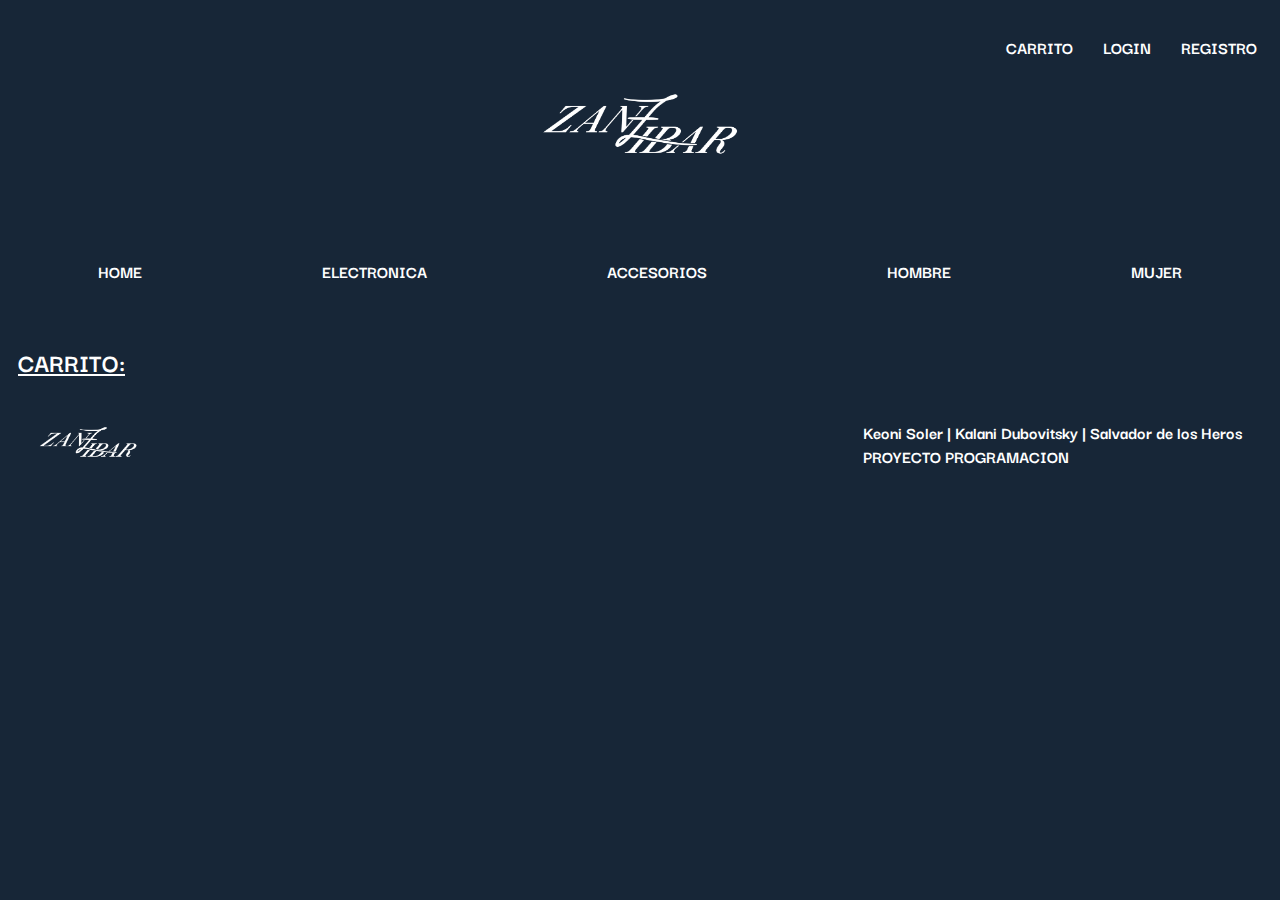
==== cart.html @ a73cb53c "Cambio de logo pestaña y cambios a las cajas y imagenes del html" ====
<!DOCTYPE html>
<html lang="en">

<head>
    <meta charset="UTF-8">
    <meta name="viewport" content="width=device-width, initial-scale=1.0">
    <link rel="icon" type="image.jpg" href="imagenes/logopestaña.png">
    <link rel="preconnect" href="https://fonts.googleapis.com">
    <link rel="preconnect" href="https://fonts.gstatic.com" crossorigin>
    <link href="https://fonts.googleapis.com/css2?family=Darker+Grotesque:wght@300..900&display=swap" rel="stylesheet">
    <link rel="stylesheet" href="./css/styles.css">
    <title>Carrito</title>
</head>

<body>
    <header>
        <nav class="nav">
            <a href="cart.html" class="separacion-cajas-arriba">CARRITO</a>
            <a href="login.html" class="separacion-cajas-arriba">LOGIN</a>
            <a href="register.html" class="separacion-cajas-arriba">REGISTRO</a>
        </nav>
        <div class="divlogo">
            <a href="index.html"><img src="imagenes/zanzibarlogo.png" alt="zanzibar-logo" class="logoprincipal"></a>
        </div>
        <nav class="navegador">
            <a href="index.html">HOME</a>
            <a href="category.html">ELECTRONICA</a>
            <a href="category.html">ACCESORIOS</a>
            <a href="category.html">HOMBRE</a>
            <a href="category.html">MUJER</a>
        </nav>
    </header>
    <h2 class="subtitulo"><a href=""><u>CARRITO:</u></a></h2>

    <!--Footer-->
    <footer class="footer">
        <div>
            <img src="imagenes/zanzibarlogo.png" alt="footer-logo" class="footer-logo">
        </div>
        <p class="participantes"> Keoni Soler | Kalani Dubovitsky | Salvador de los Heros <br> PROYECTO PROGRAMACION</p>
    </footer>
</body>

</html>
---- css/styles.css ----
* { 
    box-sizing: border-box; 
 } 
body{
 background-color: #172637;
 min-height: 100%; 
 font-family: "Darker Grotesque", sans-serif;
 font-weight: bold;
 font-size: large;
}
a{
color: white;
text-decoration: none;
}
.divlogo{
    display: flex;
    justify-content: center;
    padding-bottom: 30px;
}
.logoprincipal{
    width: 200px;
    height: 100px;
}
.navegador{
    display: flex;
    justify-content: space-around;
    margin-top: 50px;
    margin-bottom: 50px;
}
nav{
    display: flex;
    justify-content: flex-end;
    margin-top: 20px;
    flex-direction: row;
}
.separacion-cajas-arriba {
    padding: 15px;
}
.subtitulo{
    color: white;
    margin-top: 60px;
    text-decoration: none;
    margin-left: 10px;
}
.carro{
    height: 25px;
    width: 35px;
}
button{
    font-weight: bold;
    background-color: rgba(0, 0, 255, 0);
}
.link-carrito{
    color: black;
    display: flex;
    justify-content: center;
    align-items: center;
    font-weight: bold;
    padding: 3px;
    gap: 3px;
}
.ver-mas{
    margin-top: 5px;
}
.link-ver-mas{
    color: black;
}
.articleHome{
    background-color: rgba(245, 245, 220, 0.226);
    padding: 20px;
    border: solid 2px lightblue;
    display: flex;
    flex-direction: column;
    flex-wrap: wrap;
    margin: 5px;
    height: 530px;
    width: 270px;
}
.sectionropahombres{
    color: white;
    display: flex;
    flex-wrap: wrap;
    flex-direction: row;
    justify-content: space-around;
}
.sectionaccesorios{
    color: white;
    display: flex;
    flex-wrap: wrap;
    flex-direction: row;
    justify-content: space-around;
}
.sectionelectronica{
    color: white;
    display: flex;
    flex-wrap: wrap;
    flex-direction: row;
    justify-content: space-around;
}
.imagenes{
    height: 227px;
    width: 227px;
}
.imagenes article{

}
.footer-logo{
    height: 50px;
    width: 100px;
}
.participantes{
    color: white;
}
.footer{
    display: flex;
    flex-wrap: wrap;
    flex-direction: row;
    justify-content: space-between;
    align-items: center;
    margin-top: 20px;
    margin-left: 30px;
    margin-right: 30px;
}
.artilceProductoP{
    color: white;
    margin-left: 40px;
}
.linkcarrito{
    color: white;
    display: flex;
    justify-content: center;
    align-items: center;
    font-weight: bold;
    padding: 3px;
    gap: 3px;
}
.imagendetalle{
    height: 400px;
    width: 350px;
}
.login {
    display: flex;
    flex-direction: column;
    align-items: flex-start;
    background-color: rgba(245, 245, 220, 0.226);
    padding: 20px;
    border: solid 2px lightblue;
    margin: 5px;
    margin-left: 300px;
    margin-right: 300px;
}
.buttonIngresar{
    margin-top: 10px;
}
.colorLabel{
    color: white;
    
}

.register {
    display: flex;
    flex-direction: column;
    align-items: flex-start;
    background-color: rgba(245, 245, 220, 0.226);
    padding: 20px;
    border: solid 2px lightblue;
    margin: 5px;
    margin-left: 300px;
    margin-right: 300px;
}

.buttonRegistrame{
    margin-top: 10px;
}

.recuperar{
    display: flex;
    flex-direction: column;
    align-items: flex-start;
    background-color: rgba(245, 245, 220, 0.226);
    padding: 20px;
    border: solid 2px lightblue;
    margin: 5px;
    margin-left: 300px;
    margin-right: 300px;
}

.buttonRecuperar{
    margin-top: 10px;
}
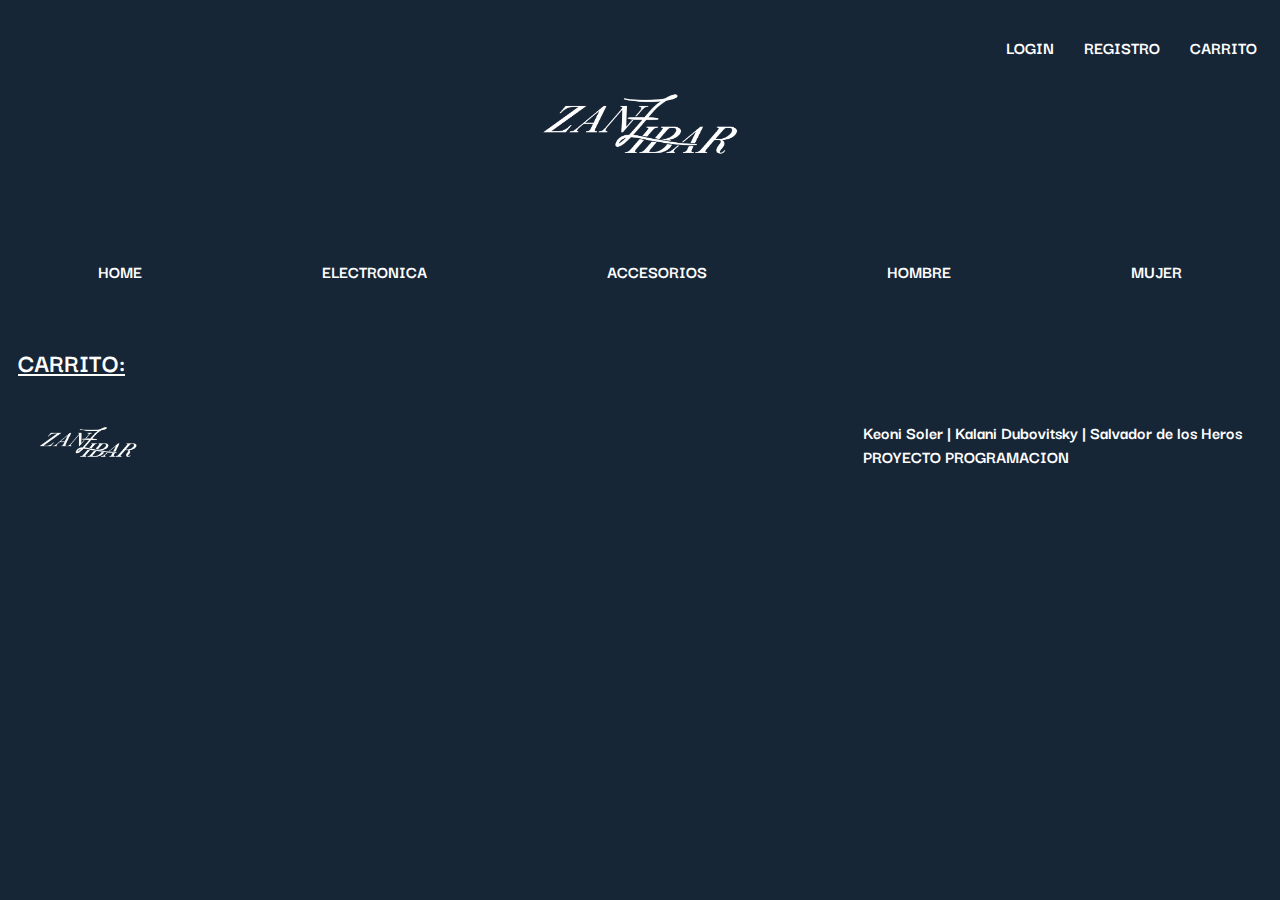
==== commit f73d3f74: "Terminado el recuperar" ====
--- a/cart.html
+++ b/cart.html
@@ -15,9 +15,9 @@
 <body>
     <header>
         <nav class="nav">
-            <a href="cart.html" class="separacion-cajas-arriba">CARRITO</a>
             <a href="login.html" class="separacion-cajas-arriba">LOGIN</a>
             <a href="register.html" class="separacion-cajas-arriba">REGISTRO</a>
+            <a href="cart.html" class="separacion-cajas-arriba">CARRITO</a>
         </nav>
         <div class="divlogo">
             <a href="index.html"><img src="imagenes/zanzibarlogo.png" alt="zanzibar-logo" class="logoprincipal"></a>
--- a/css/styles.css
+++ b/css/styles.css
@@ -101,9 +101,6 @@
     height: 227px;
     width: 227px;
 }
-.imagenes article{
-
-}
 .footer-logo{
     height: 50px;
     width: 100px;
@@ -138,53 +135,107 @@
     height: 400px;
     width: 350px;
 }
+
 .login {
     display: flex;
     flex-direction: column;
-    align-items: flex-start;
-    background-color: rgba(245, 245, 220, 0.226);
-    padding: 20px;
-    border: solid 2px lightblue;
-    margin: 5px;
-    margin-left: 300px;
-    margin-right: 300px;
+    background-color: rgba(245, 245, 220, 0.226);
+    padding: 20px;
+    border: solid 2px lightblue;
+    width: 100%;
+}
+.sectionLogin{
+    max-width: 350px;
+}
+.subtituloLogin{
+    color: white;
+    text-decoration: none;
+}
+.main-login{
+    display: flex;
+    justify-content: center;
+}
+.inputContra{
+    margin-right: 86px;
+    background-color: transparent;
+    border: none;
+    color: black;
+    }
+    
+.inputEmail{
+    margin-right: 86px;
+        background-color: transparent;
+        border: none;
+        color: black;
+        margin-top: 2px;
+    }
+.linea{
+    background-color: white;
+    width: 100%;
+}
+::placeholder{
+    color: black;
 }
 .buttonIngresar{
     margin-top: 10px;
+    border: solid 1px white;
 }
 .colorLabel{
     color: white;
-    
-}
-
+}
+.termsLabel{
+    color: white;
+    margin-top: 10px;
+}
+.subtituloRegister{
+    color: white;
+    text-decoration: none;
+}
 .register {
     display: flex;
     flex-direction: column;
-    align-items: flex-start;
-    background-color: rgba(245, 245, 220, 0.226);
-    padding: 20px;
-    border: solid 2px lightblue;
-    margin: 5px;
-    margin-left: 300px;
-    margin-right: 300px;
-}
-
+    background-color: rgba(245, 245, 220, 0.226);
+    padding: 20px;
+    border: solid 2px lightblue;
+    width: 100%;
+}
+.sectionRegister{
+ max-width: 350px;
+}
 .buttonRegistrame{
     margin-top: 10px;
-}
-
+    border: solid 1px white;
+}
+.main-register{
+    display: flex;
+    justify-content: center;
+}
+.subtituloRecuperar{
+    color: white;
+    text-decoration: none;
+}
 .recuperar{
     display: flex;
     flex-direction: column;
-    align-items: flex-start;
-    background-color: rgba(245, 245, 220, 0.226);
-    padding: 20px;
-    border: solid 2px lightblue;
-    margin: 5px;
-    margin-left: 300px;
-    margin-right: 300px;
-}
-
+    background-color: rgba(245, 245, 220, 0.226);
+    padding: 20px;
+    border: solid 2px lightblue;
+    width: 100%;
+}
+.sectionRecover{
+    max-width: 350px;
+}
+.mainRecover{
+    display: flex;
+    justify-content: center;
+}
 .buttonRecuperar{
     margin-top: 10px;
-}
+    border: solid 1px white;
+}
+.Recuperalabel{
+    color: white;
+    margin-top: 10px;
+}
+@media (max-width: 420px){
+}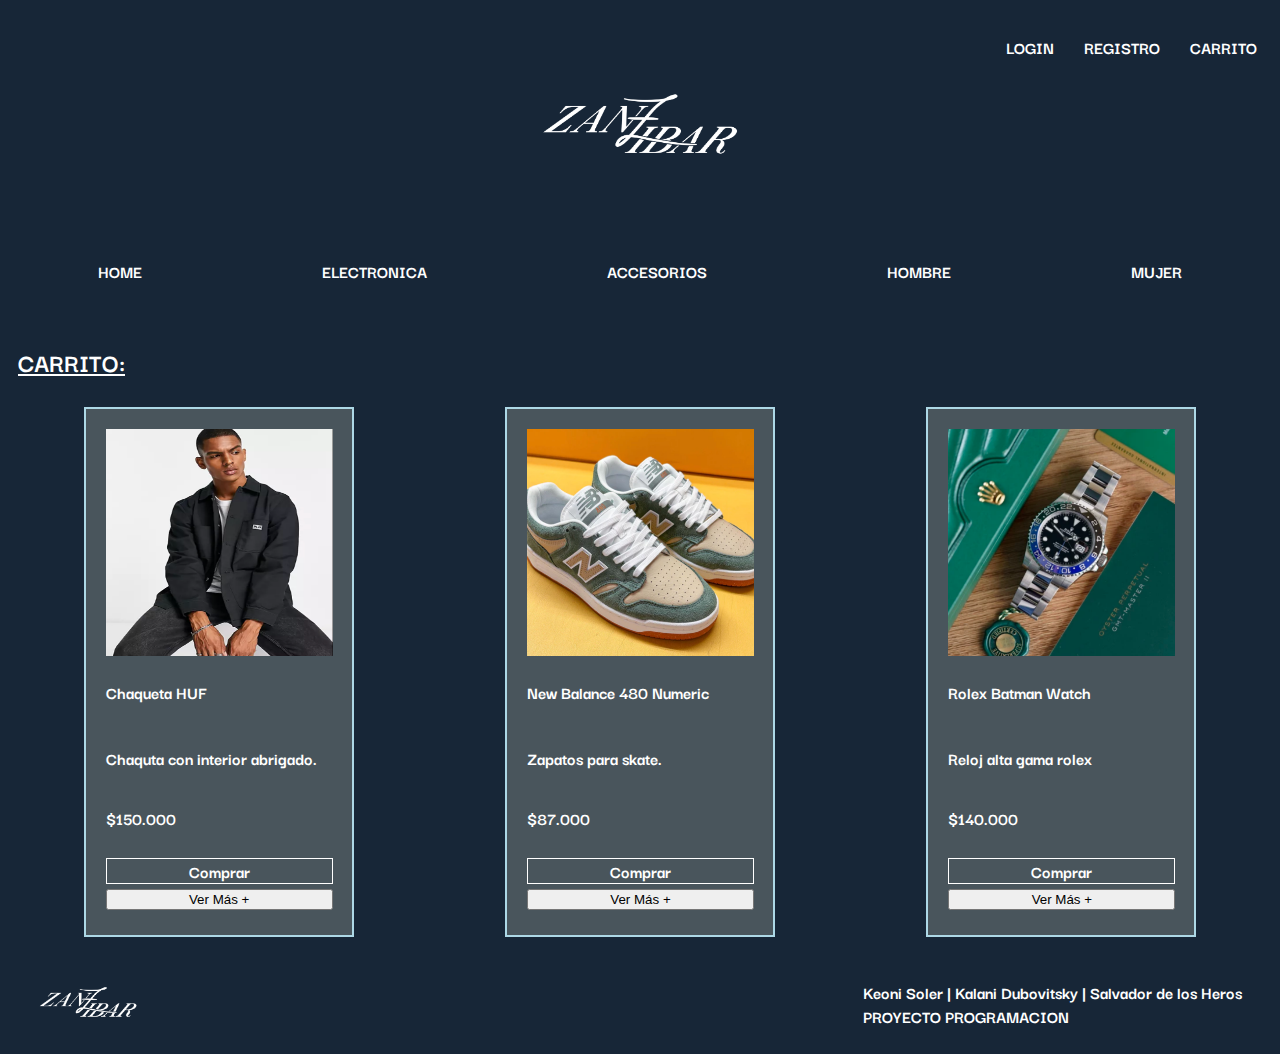
==== commit 7f8f7b9c: "HTML del Carrito y Estilos del Carrito" ====
--- a/cart.html
+++ b/cart.html
@@ -31,7 +31,32 @@
         </nav>
     </header>
     <h2 class="subtitulo"><a href=""><u>CARRITO:</u></a></h2>
-
+    <section class="sectionropahombres">
+        <article class="articleHome">
+            <img src="imagenes/jacket.png" alt="Jacket" class="imagenes">
+            <h4>Chaqueta HUF</h4>
+            <p>Chaquta con interior abrigado.</p>
+            <p>$150.000</p>
+            <a href="cart.html" class="comprarCarrito">Comprar</a>
+            <button type="button" class="ver-mas"><a href="./producto.html" class="link-ver-mas">Ver Más +</a></button>
+        </article>
+        <article class="articleHome">
+            <img src="imagenes/shoes.png" alt="Shoes" class="imagenes">
+            <h4>New Balance 480 Numeric</h4>
+            <p>Zapatos para skate.</p>
+            <p>$87.000</p>
+            <a href="cart.html" class="comprarCarrito">Comprar</a>
+            <button type="button" class="ver-mas"><a href="./producto.html" class="link-ver-mas">Ver Más +</a></button>
+        </article>
+        <article class="articleHome">
+            <img src="imagenes/analogwatch.png" alt="rolex-watch" class="imagenes" class="carro">
+            <h4>Rolex Batman Watch</h4>
+            <p>Reloj alta gama rolex</p>
+            <p>$140.000</p>
+            <a href="cart.html" class="comprarCarrito">Comprar</a>
+            <button type="button" class="ver-mas"><a href="./producto.html" class="link-ver-mas">Ver Más +</a></button>
+        </article>
+    </section>
     <!--Footer-->
     <footer class="footer">
         <div>
--- a/css/styles.css
+++ b/css/styles.css
@@ -45,10 +45,6 @@
 .carro{
     height: 25px;
     width: 35px;
-}
-button{
-    font-weight: bold;
-    background-color: rgba(0, 0, 255, 0);
 }
 .link-carrito{
     color: black;
@@ -179,6 +175,7 @@
 .buttonIngresar{
     margin-top: 10px;
     border: solid 1px white;
+    text-align: center;
 }
 .colorLabel{
     color: white;
@@ -205,6 +202,7 @@
 .buttonRegistrame{
     margin-top: 10px;
     border: solid 1px white;
+    text-align: center;
 }
 .main-register{
     display: flex;
@@ -232,10 +230,16 @@
 .buttonRecuperar{
     margin-top: 10px;
     border: solid 1px white;
+    text-align: center;
 }
 .Recuperalabel{
     color: white;
     margin-top: 10px;
+}
+.comprarCarrito{
+    margin-top: 10px;
+    border: solid 1px white;
+    text-align: center;
 }
 @media (max-width: 420px){
 }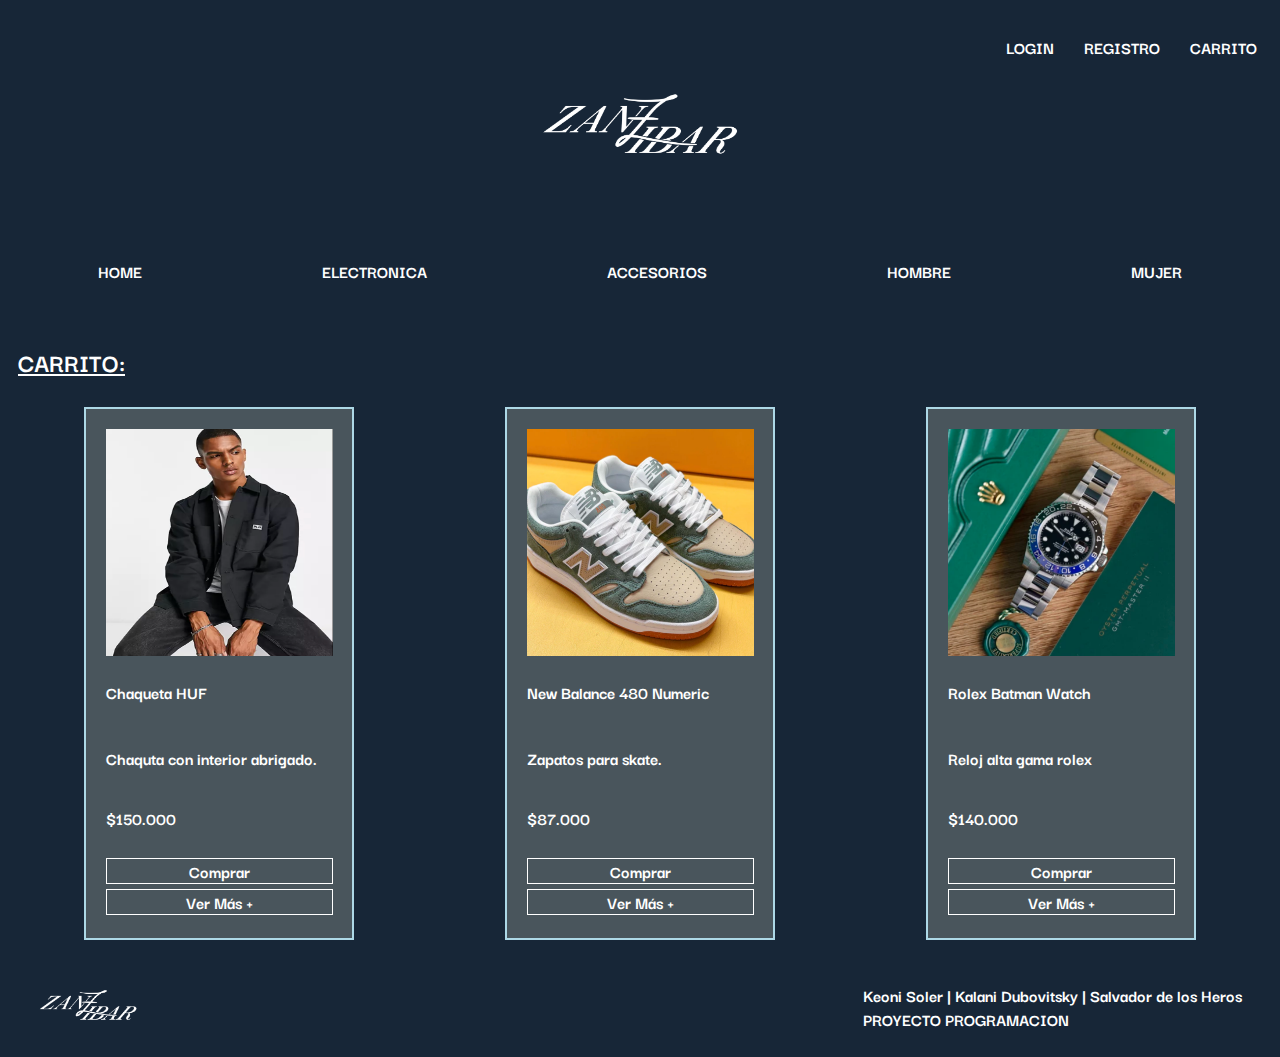
==== commit a97dfc5d: "Primera parte terminada" ====
--- a/cart.html
+++ b/cart.html
@@ -4,7 +4,7 @@
 <head>
     <meta charset="UTF-8">
     <meta name="viewport" content="width=device-width, initial-scale=1.0">
-    <link rel="icon" type="image.jpg" href="imagenes/logopestaña.png">
+    <link rel="icon" type="image.jpg" href="imagenes/logopestana.png">
     <link rel="preconnect" href="https://fonts.googleapis.com">
     <link rel="preconnect" href="https://fonts.gstatic.com" crossorigin>
     <link href="https://fonts.googleapis.com/css2?family=Darker+Grotesque:wght@300..900&display=swap" rel="stylesheet">
@@ -31,30 +31,30 @@
         </nav>
     </header>
     <h2 class="subtitulo"><a href=""><u>CARRITO:</u></a></h2>
-    <section class="sectionropahombres">
-        <article class="articleHome">
+    <section class="sectionCarrito">
+        <article class="articleCart">
             <img src="imagenes/jacket.png" alt="Jacket" class="imagenes">
             <h4>Chaqueta HUF</h4>
             <p>Chaquta con interior abrigado.</p>
             <p>$150.000</p>
             <a href="cart.html" class="comprarCarrito">Comprar</a>
-            <button type="button" class="ver-mas"><a href="./producto.html" class="link-ver-mas">Ver Más +</a></button>
+            <a href="./producto.html" class="link-ver-mas">Ver Más +</a>
         </article>
-        <article class="articleHome">
+        <article class="articleCart">
             <img src="imagenes/shoes.png" alt="Shoes" class="imagenes">
             <h4>New Balance 480 Numeric</h4>
             <p>Zapatos para skate.</p>
             <p>$87.000</p>
             <a href="cart.html" class="comprarCarrito">Comprar</a>
-            <button type="button" class="ver-mas"><a href="./producto.html" class="link-ver-mas">Ver Más +</a></button>
+            <a href="./producto.html" class="link-ver-mas">Ver Más +</a>
         </article>
-        <article class="articleHome">
+        <article class="articleCart">
             <img src="imagenes/analogwatch.png" alt="rolex-watch" class="imagenes" class="carro">
             <h4>Rolex Batman Watch</h4>
             <p>Reloj alta gama rolex</p>
             <p>$140.000</p>
             <a href="cart.html" class="comprarCarrito">Comprar</a>
-            <button type="button" class="ver-mas"><a href="./producto.html" class="link-ver-mas">Ver Más +</a></button>
+            <a href="./producto.html" class="link-ver-mas">Ver Más +</a>
         </article>
     </section>
     <!--Footer-->
--- a/css/styles.css
+++ b/css/styles.css
@@ -46,20 +46,30 @@
     height: 25px;
     width: 35px;
 }
-.link-carrito{
-    color: black;
-    display: flex;
-    justify-content: center;
-    align-items: center;
-    font-weight: bold;
+.linkButtonCarro{
+    display: flex;
+    justify-content: center;
     padding: 3px;
     gap: 3px;
-}
-.ver-mas{
+    color: white;
+    border: solid 1px white;
+    text-align: center;
+}
+.linkCarroProducto{
+    display: inline-block;
+    width: auto;
+    justify-content: flex-start;
+    padding: 5px;
+    gap: 3px;
+    color: white;
+    border: solid 1px white;
+    text-align: center;
+}
+.link-ver-mas{
     margin-top: 5px;
-}
-.link-ver-mas{
-    color: black;
+    color: white;
+    border: solid 1px white;
+    text-align: center;
 }
 .articleHome{
     background-color: rgba(245, 245, 220, 0.226);
@@ -69,7 +79,7 @@
     flex-direction: column;
     flex-wrap: wrap;
     margin: 5px;
-    height: 530px;
+    height: 533px;
     width: 270px;
 }
 .sectionropahombres{
@@ -236,10 +246,28 @@
     color: white;
     margin-top: 10px;
 }
+.sectionCarrito{
+    color: white;
+    display: flex;
+    flex-wrap: wrap;
+    flex-direction: row;
+    justify-content: space-around;
+}
 .comprarCarrito{
     margin-top: 10px;
     border: solid 1px white;
     text-align: center;
+}
+.articleCart{
+    background-color: rgba(245, 245, 220, 0.226);
+    padding: 20px;
+    border: solid 2px lightblue;
+    display: flex;
+    flex-direction: column;
+    flex-wrap: wrap;
+    margin: 5px;
+    height: 533px;
+    width: 270px;   
 }
 @media (max-width: 420px){
 }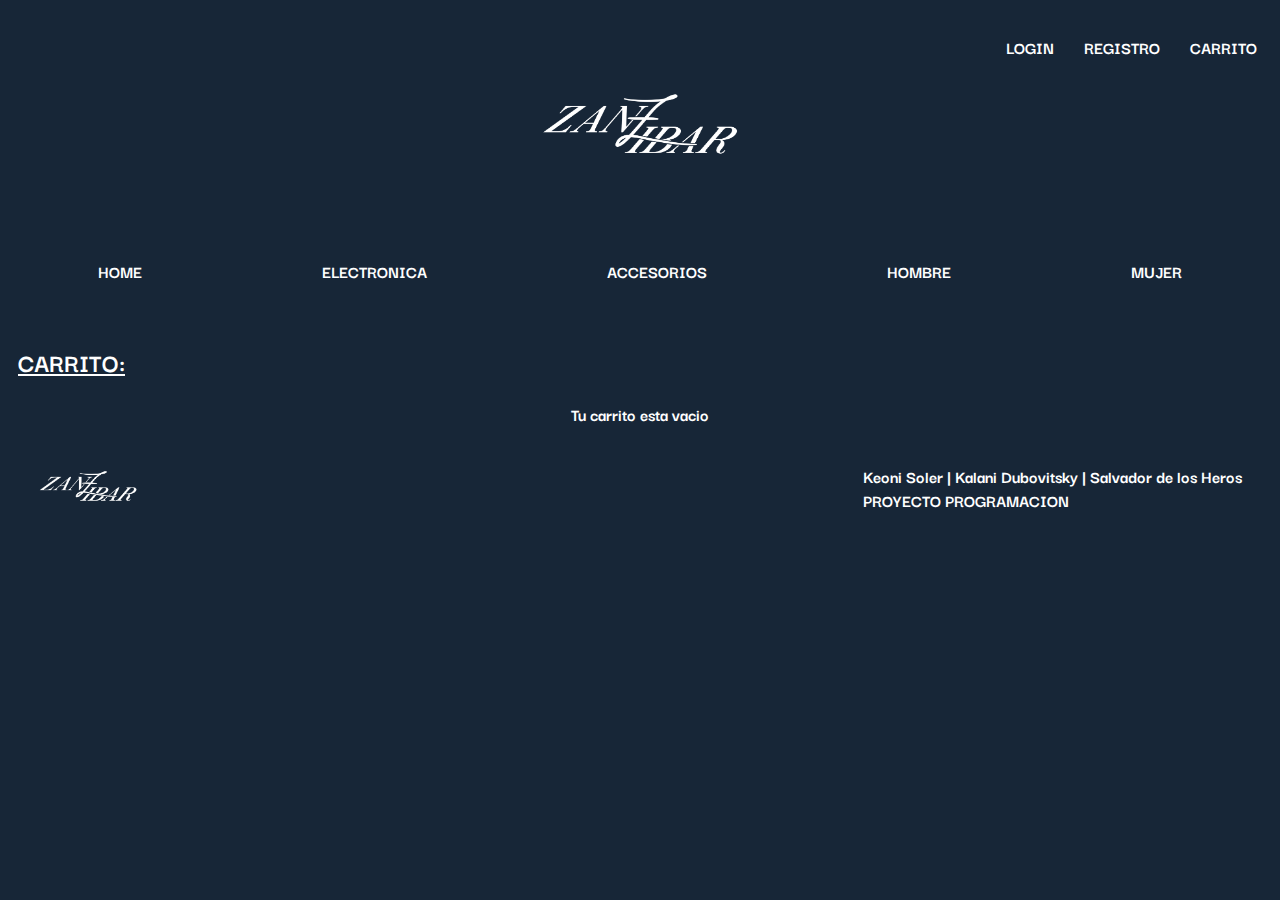
==== commit 46ea590e: "Carrito terminado" ====
--- a/cart.html
+++ b/cart.html
@@ -32,30 +32,7 @@
     </header>
     <h2 class="subtitulo"><a href=""><u>CARRITO:</u></a></h2>
     <section class="sectionCarrito">
-        <article class="articleCart">
-            <img src="imagenes/jacket.png" alt="Jacket" class="imagenes">
-            <h4>Chaqueta HUF</h4>
-            <p>Chaquta con interior abrigado.</p>
-            <p>$150.000</p>
-            <a href="cart.html" class="comprarCarrito">Comprar</a>
-            <a href="./producto.html" class="link-ver-mas">Ver Más +</a>
-        </article>
-        <article class="articleCart">
-            <img src="imagenes/shoes.png" alt="Shoes" class="imagenes">
-            <h4>New Balance 480 Numeric</h4>
-            <p>Zapatos para skate.</p>
-            <p>$87.000</p>
-            <a href="cart.html" class="comprarCarrito">Comprar</a>
-            <a href="./producto.html" class="link-ver-mas">Ver Más +</a>
-        </article>
-        <article class="articleCart">
-            <img src="imagenes/analogwatch.png" alt="rolex-watch" class="imagenes" class="carro">
-            <h4>Rolex Batman Watch</h4>
-            <p>Reloj alta gama rolex</p>
-            <p>$140.000</p>
-            <a href="cart.html" class="comprarCarrito">Comprar</a>
-            <a href="./producto.html" class="link-ver-mas">Ver Más +</a>
-        </article>
+
     </section>
     <!--Footer-->
     <footer class="footer">
@@ -64,6 +41,7 @@
         </div>
         <p class="participantes"> Keoni Soler | Kalani Dubovitsky | Salvador de los Heros <br> PROYECTO PROGRAMACION</p>
     </footer>
+    <script src="./js/cart.js"></script>
 </body>
 
 </html>--- a/css/styles.css
+++ b/css/styles.css
@@ -79,7 +79,6 @@
     flex-direction: column;
     flex-wrap: wrap;
     margin: 5px;
-    height: 533px;
     width: 270px;
 }
 .sectionropahombres{
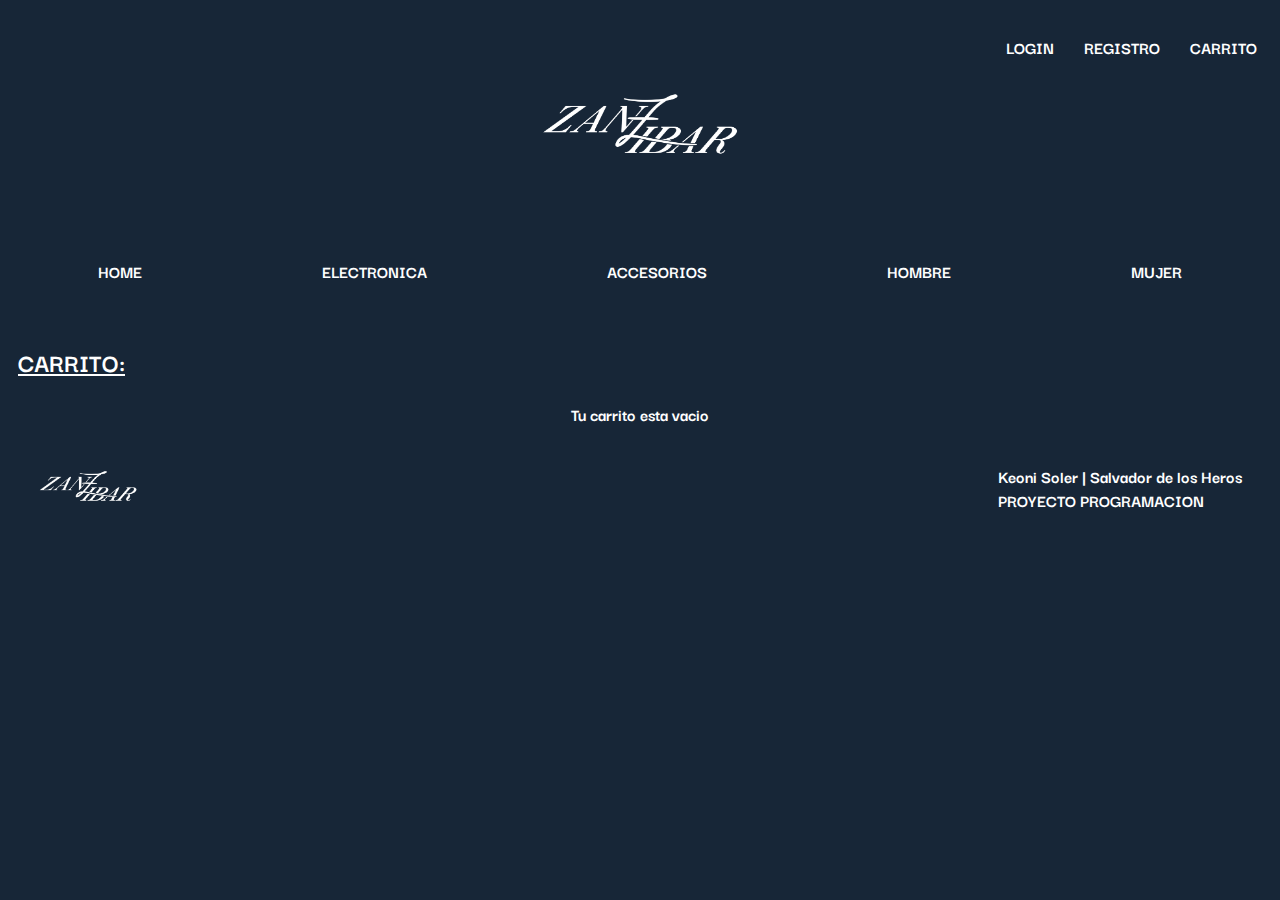
==== commit 11e4d421: "Terminado category y corregido algunas cosas del css y del html" ====
--- a/cart.html
+++ b/cart.html
@@ -24,10 +24,10 @@
         </div>
         <nav class="navegador">
             <a href="index.html">HOME</a>
-            <a href="category.html">ELECTRONICA</a>
-            <a href="category.html">ACCESORIOS</a>
-            <a href="category.html">HOMBRE</a>
-            <a href="category.html">MUJER</a>
+            <a href="category.html?category=electronics">ELECTRONICA</a>
+            <a href="category.html?category=jewelery">ACCESORIOS</a>
+            <a href="category.html?category=men's clothing">HOMBRE</a>
+            <a href="category.html?category=women's clothing">MUJER</a>
         </nav>
     </header>
     <h2 class="subtitulo"><a href=""><u>CARRITO:</u></a></h2>
@@ -39,7 +39,7 @@
         <div>
             <img src="imagenes/zanzibarlogo.png" alt="footer-logo" class="footer-logo">
         </div>
-        <p class="participantes"> Keoni Soler | Kalani Dubovitsky | Salvador de los Heros <br> PROYECTO PROGRAMACION</p>
+        <p class="participantes"> Keoni Soler | Salvador de los Heros <br> PROYECTO PROGRAMACION</p>
     </footer>
     <script src="./js/cart.js"></script>
 </body>
--- a/css/styles.css
+++ b/css/styles.css
@@ -96,6 +96,13 @@
     justify-content: space-around;
 }
 .sectionelectronica{
+    color: white;
+    display: flex;
+    flex-wrap: wrap;
+    flex-direction: row;
+    justify-content: space-around;
+}
+.sectioncategoria{
     color: white;
     display: flex;
     flex-wrap: wrap;
@@ -265,7 +272,6 @@
     flex-direction: column;
     flex-wrap: wrap;
     margin: 5px;
-    height: 533px;
     width: 270px;   
 }
 @media (max-width: 420px){
